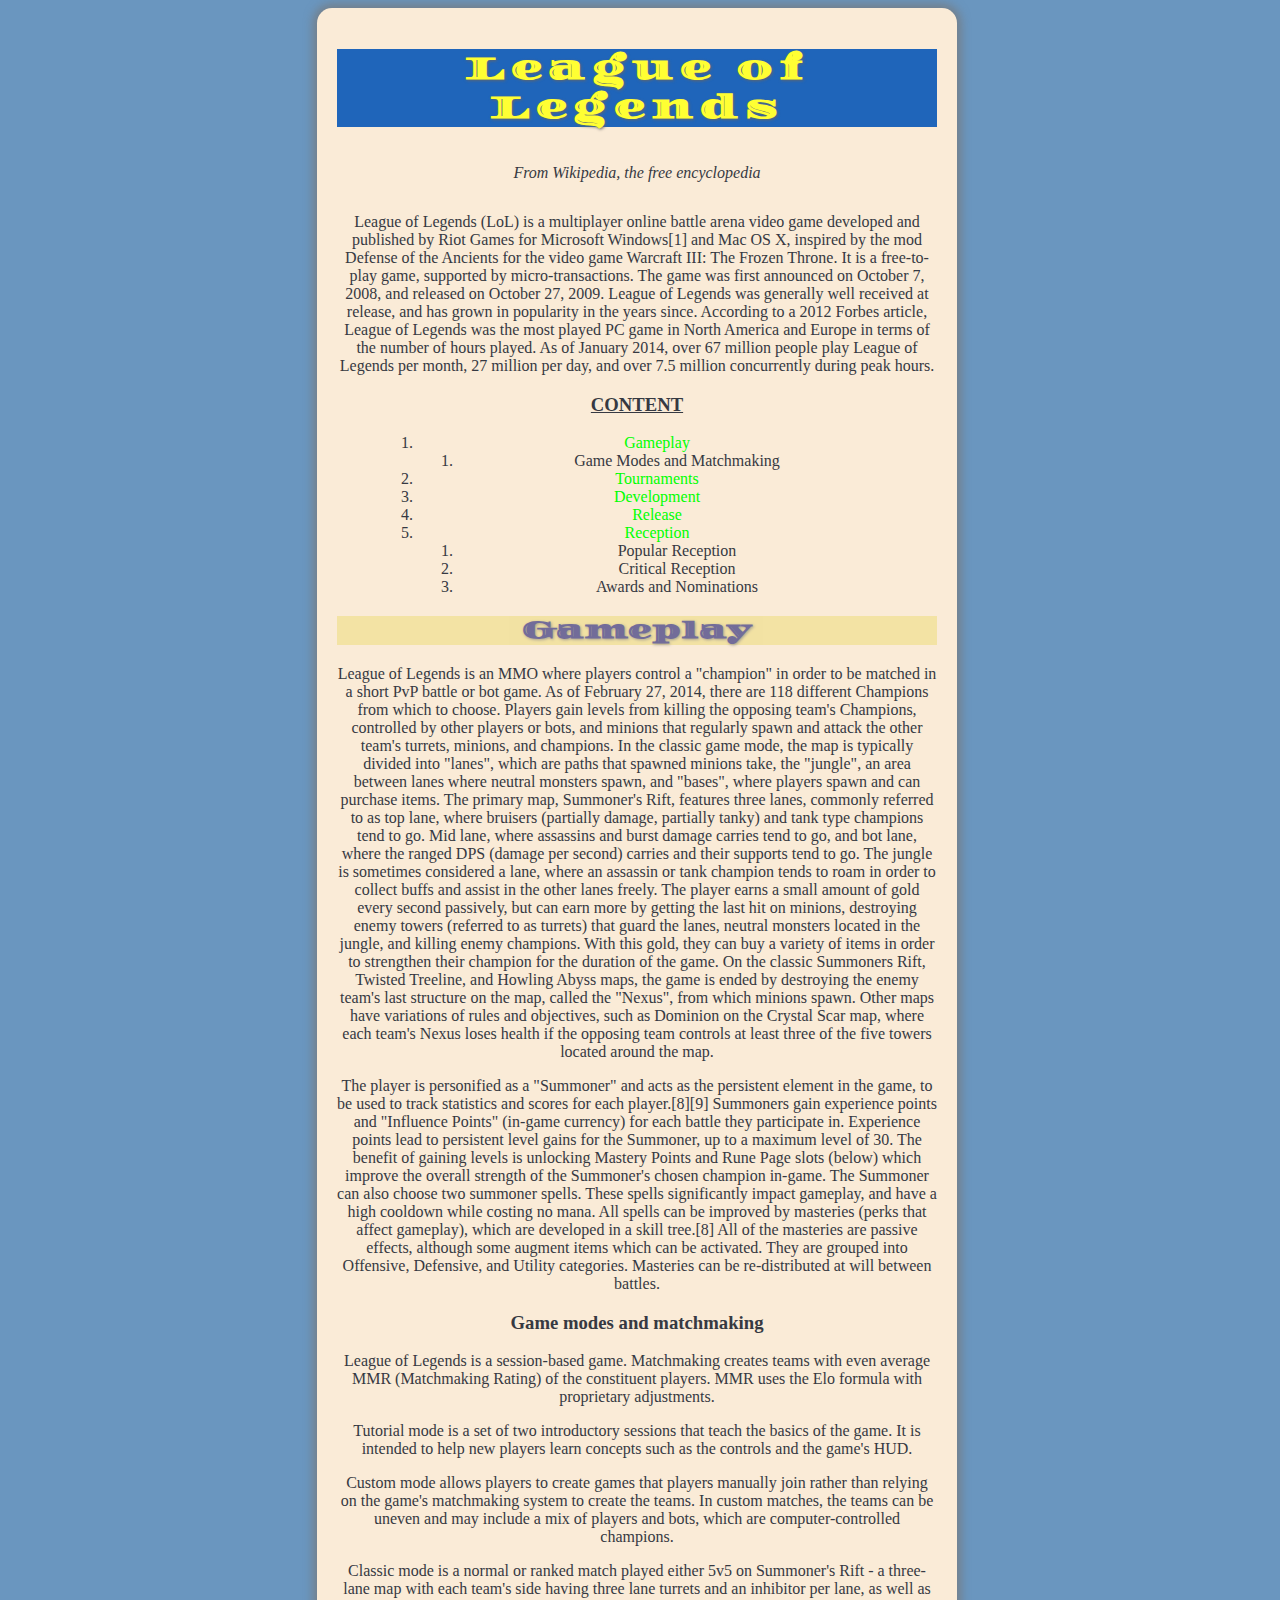
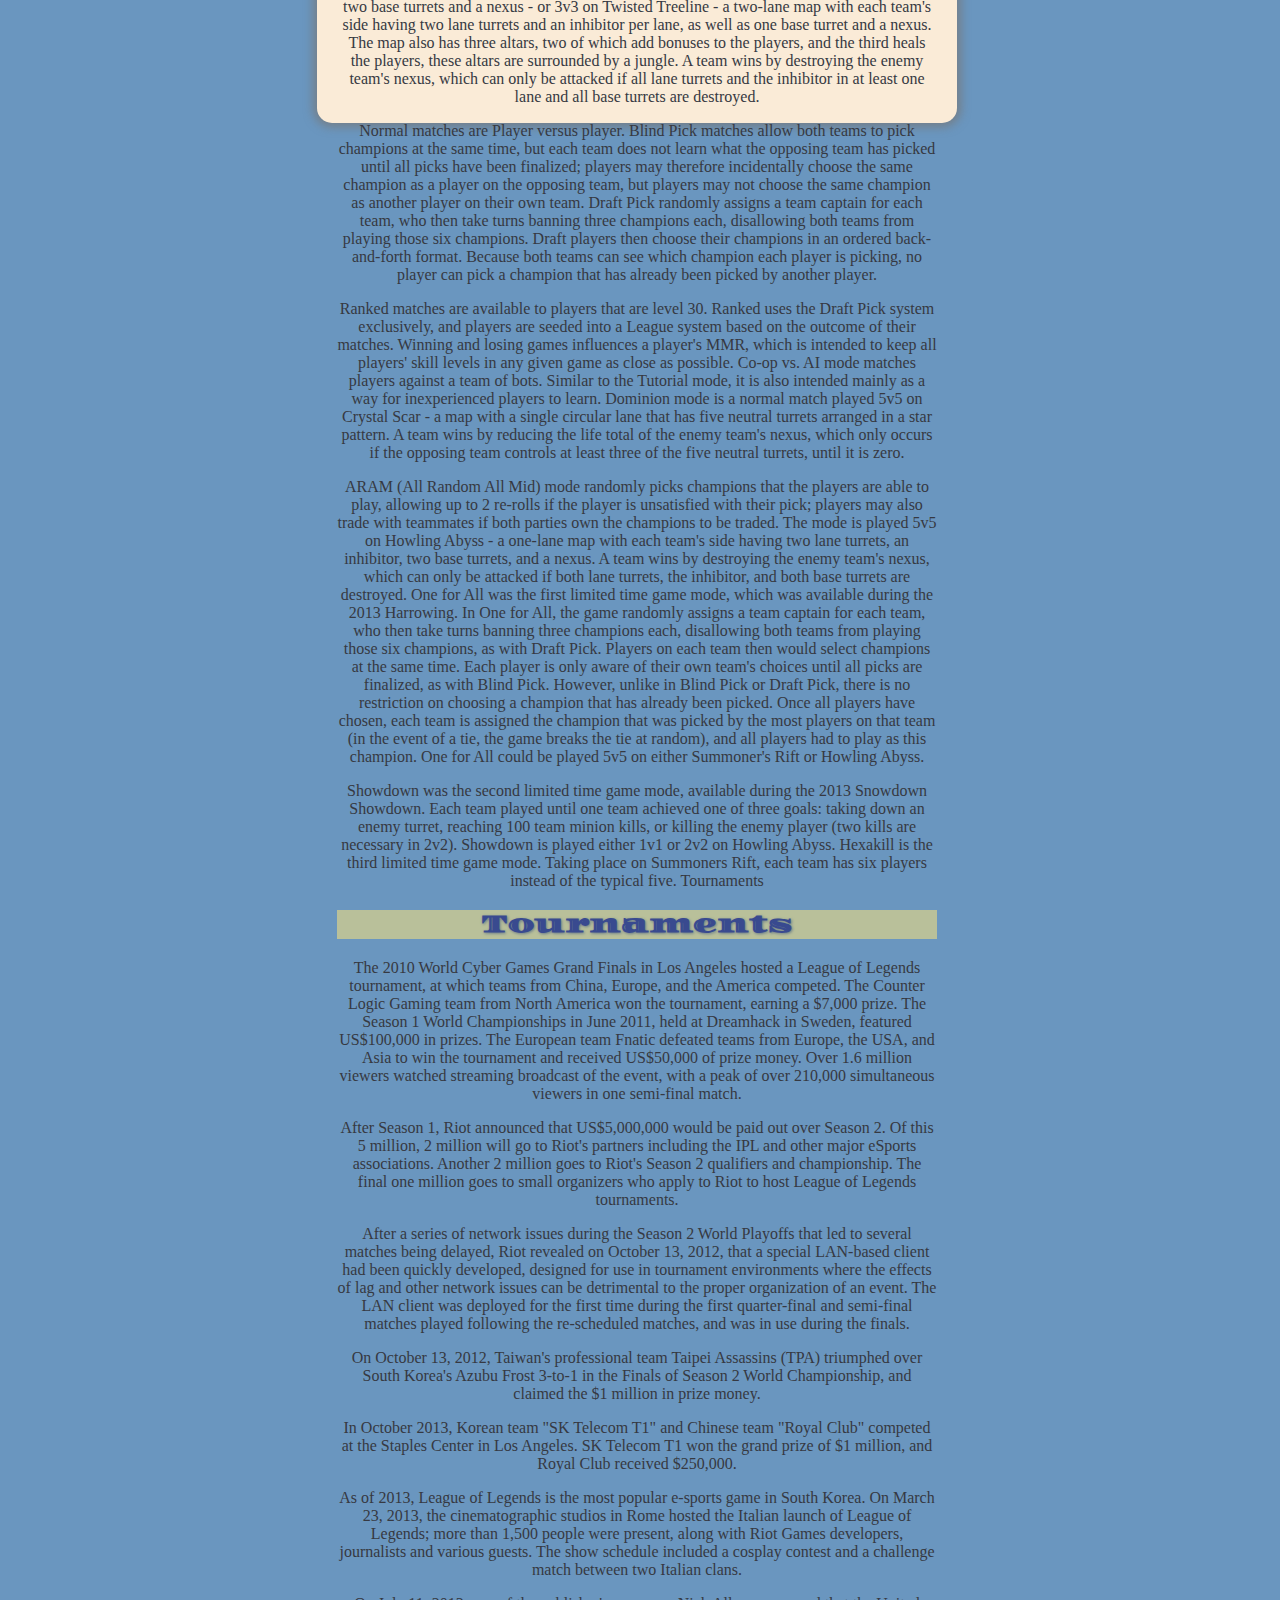
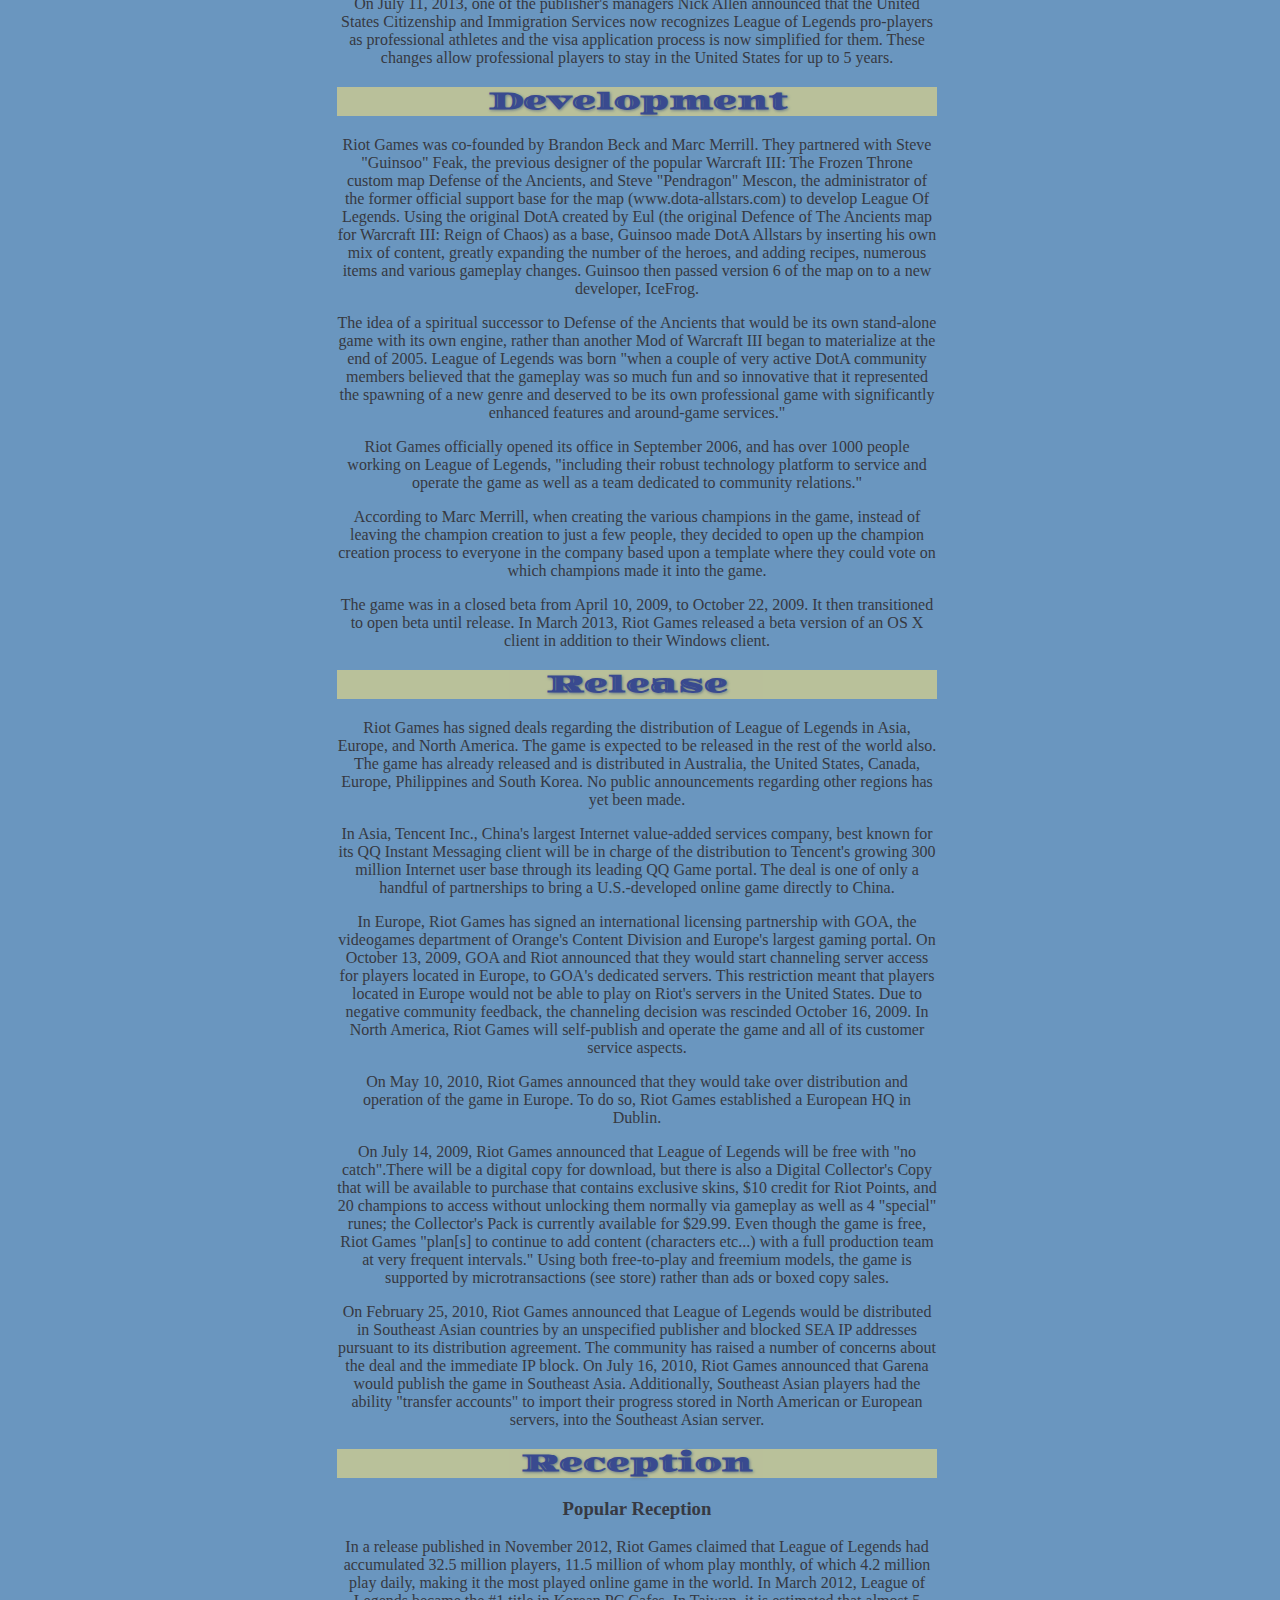
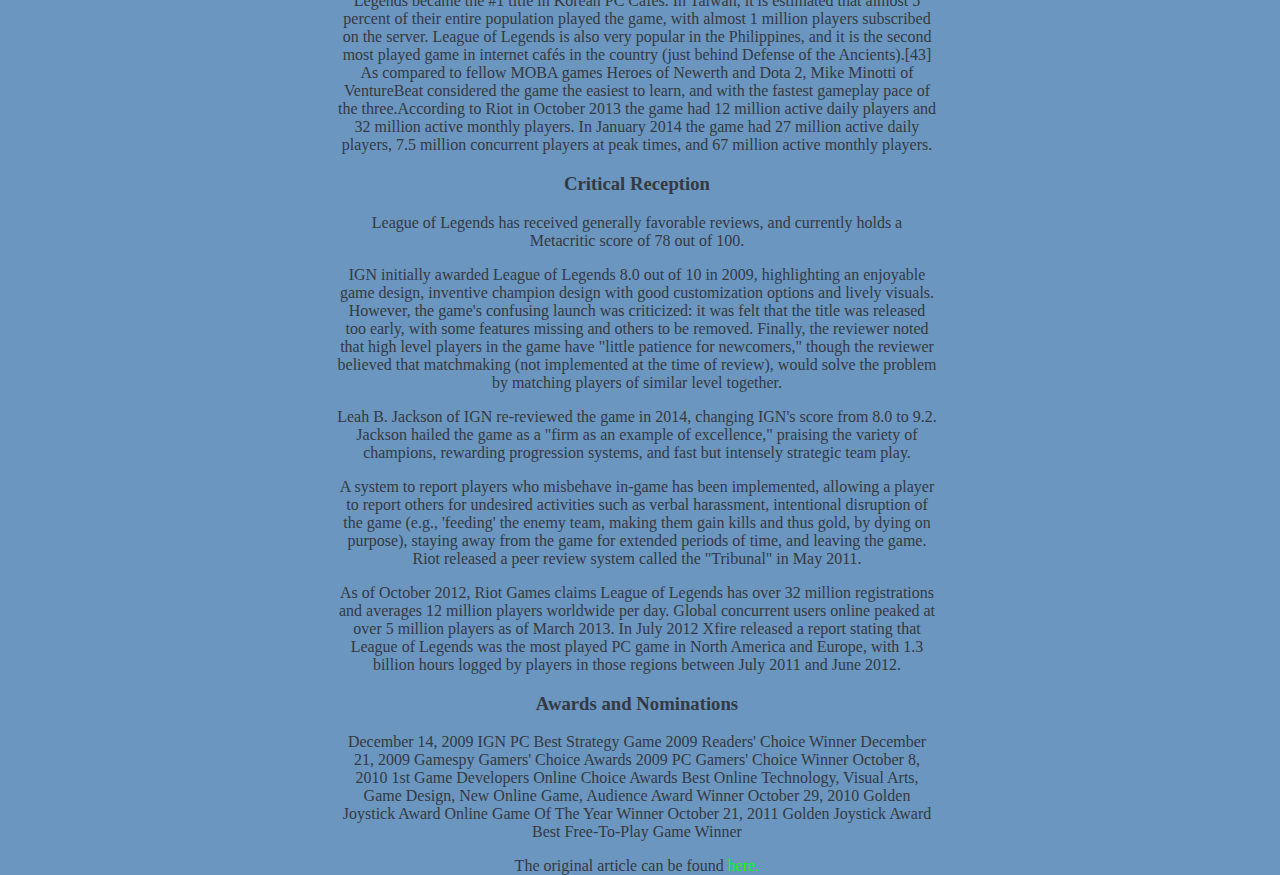
==== wk2/Poling_Cherrell_Box_Model/box_model.html @ 1fb056a2 "fixes and changes to box model" ====
<!DOCTYPE html>
<html lang="en">
	<head>
	
		<link href='http://fonts.googleapis.com/css?family=Diplomata' rel='stylesheet' type='text/css'/>	
		<link href="css/styles.css" type="text/css" rel="stylesheet" />
		

		<title> League of Legends </title>
	</head>
	<div align= "center">
	<body>

<h1>League of Legends</h1>


<p id = "wiki"><i>From Wikipedia, the free encyclopedia</i></p>


<p>League of Legends (LoL) is a multiplayer online battle arena video game developed 
and published by Riot Games for Microsoft Windows[1] and Mac OS X, inspired by the 
mod Defense of the Ancients for the video game Warcraft III: The Frozen Throne. 
It is a free-to-play game, supported by micro-transactions. The game was first 
announced on October 7, 2008, and released on October 27, 2009. League of 
Legends was generally well received at release, and has grown in popularity in the 
years since. According to a 2012 Forbes article, League of Legends was the most 
played PC game in North America and Europe in terms of the number of hours played.
As of January 2014, over 67 million people play League of Legends per month, 
27 million per day, and over 7.5 million concurrently during peak hours.
</p>


<blockquote>
<p id = "contents">Content</p>


<ol>

	<li><a href= "#gameplay"> Gameplay</a>
		<ol>
			<li>Game Modes and Matchmaking</li>
		</ol>
	</li>
	<li><a href= "#tournaments"> Tournaments</a></li>
	<li><a href= "#development">Development</a></li>
	<li><a href= "#release">Release</a></li>
	<li><a href= "#reception"> Reception</a>
		<ol>
			<li>Popular Reception</li>
			<li>Critical Reception</li>
			<li>Awards and Nominations</li>
	</li>
</ol>
</blockquote>

<h2 id= "gameplay">Gameplay</h2>

<p>League of Legends is an MMO where players control a "champion" in order to be matched 
in a short PvP battle or bot game. As of February 27, 2014, there are 118 different 
Champions from which to choose. Players gain levels from killing the opposing team's 
Champions, controlled by other players or bots, and minions that regularly spawn and 
attack the other team's turrets, minions, and champions. In the classic game mode, the 
map is typically divided into "lanes", which are paths that spawned minions take, the 
"jungle", an area between lanes where neutral monsters spawn, and "bases", where players 
spawn and can purchase items. The primary map, Summoner's Rift, features three lanes, 
commonly referred to as top lane, where bruisers (partially damage, partially tanky) 
and tank type champions tend to go. Mid lane, where assassins and burst damage carries 
tend to go, and bot lane, where the ranged DPS (damage per second) carries and their 
supports tend to go. The jungle is sometimes considered a lane, where an assassin or 
tank champion tends to roam in order to collect buffs and assist in the other 
lanes freely. The player earns a small amount of gold every second passively, but can 
earn more by getting the last hit on minions, destroying enemy towers (referred to as 
turrets) that guard the lanes, neutral monsters located in the jungle, and killing 
enemy champions. With this gold, they can buy a variety of items in order to strengthen 
their champion for the duration of the game. On the classic Summoners Rift, Twisted 
Treeline, and Howling Abyss maps, the game is ended by destroying the enemy team's 
last structure on the map, called the "Nexus", from which minions spawn. Other maps 
have variations of rules and objectives, such as Dominion on the Crystal Scar map, 
where each team's Nexus loses health if the opposing team controls at least three of 
the five towers located around the map.
</p>
<p>
The player is personified as a "Summoner" and acts as the persistent element in the 
game, to be used to track statistics and scores for each player.[8][9] Summoners gain 
experience points and "Influence Points" (in-game currency) for each battle they 
participate in. Experience points lead to persistent level gains for the Summoner, 
up to a maximum level of 30. The benefit of gaining levels is unlocking Mastery 
Points and Rune Page slots (below) which improve the overall strength of the 
Summoner's chosen champion in-game. The Summoner can also choose two summoner spells.
These spells significantly impact gameplay, and have a high cooldown while costing 
no mana. All spells can be improved by masteries (perks that affect gameplay), 
which are developed in a skill tree.[8] All of the masteries are passive effects, 
although some augment items which can be activated. They are grouped into Offensive, 
Defensive, and Utility categories. Masteries can be re-distributed at will between 
battles.
</p>

<h3> Game modes and matchmaking</h3>



<p>League of Legends is a session-based game. Matchmaking creates teams with even average 
MMR (Matchmaking Rating) of the constituent players. MMR uses the Elo formula with 
proprietary adjustments.</p>

<p>Tutorial mode is a set of two introductory sessions that teach the basics of the game.
It is intended to help new players learn concepts such as the controls and the game's HUD.
</p>
<p>
Custom mode allows players to create games that players manually join rather than relying 
on the game's matchmaking system to create the teams. In custom matches, the teams can be 
uneven and may include a mix of players and bots, which are computer-controlled champions.
</p>
<p>
Classic mode is a normal or ranked match played either 5v5 on Summoner's Rift - a 
three-lane map with each team's side having three lane turrets and an inhibitor per lane, 
as well as two base turrets and a nexus - or 3v3 on Twisted Treeline - a two-lane map 
with each team's side having two lane turrets and an inhibitor per lane, as well as one 
base turret and a nexus. The map also has three altars, two of which add bonuses to the 
players, and the third heals the players, these altars are surrounded by a jungle. A 
team wins by destroying the enemy team's nexus, which can only be attacked if all lane 
turrets and the inhibitor in at least one lane and all base turrets are destroyed.
</p>
<p>
Normal matches are Player versus player. Blind Pick matches allow both teams to pick 
champions at the same time, but each team does not learn what the opposing team has 
picked until all picks have been finalized; players may therefore incidentally choose 
the same champion as a player on the opposing team, but players may not choose the same 
champion as another player on their own team. Draft Pick randomly assigns a team captain 
for each team, who then take turns banning three champions each, disallowing both teams 
from playing those six champions. Draft players then choose their champions in an ordered 
back-and-forth format. Because both teams can see which champion each player is picking, 
no player can pick a champion that has already been picked by another player.</p>
<p>
Ranked matches are available to players that are level 30. Ranked uses the Draft Pick 
system exclusively, and players are seeded into a League system based on the outcome of 
their matches. Winning and losing games influences a player's MMR, which is intended to 
keep all players' skill levels in any given game as close as possible.
Co-op vs. AI mode matches players against a team of bots. Similar to the Tutorial mode, 
it is also intended mainly as a way for inexperienced players to learn.
Dominion mode is a normal match played 5v5 on Crystal Scar - a map with a single circular
lane that has five neutral turrets arranged in a star pattern. A team wins by reducing 
the life total of the enemy team's nexus, which only occurs if the opposing team controls
at least three of the five neutral turrets, until it is zero.</p>
<p>
ARAM (All Random All Mid) mode randomly picks champions that the players are able to play, allowing up to 2 re-rolls if the player is unsatisfied with their pick; players may also trade with teammates if both parties own the champions to be traded. The mode is played 5v5 on Howling Abyss - a one-lane map with each team's side having two lane turrets, an inhibitor, two base turrets, and a nexus. A team wins by destroying the enemy team's nexus, which can only be attacked if both lane turrets, the inhibitor, and both base turrets are destroyed.
One for All was the first limited time game mode, which was available during the 2013 
Harrowing. In One for All, the game randomly assigns a team captain for each team, who 
then take turns banning three champions each, disallowing both teams from playing those 
six champions, as with Draft Pick. Players on each team then would select champions at 
the same time. Each player is only aware of their own team's choices until all picks are 
finalized, as with Blind Pick. However, unlike in Blind Pick or Draft Pick, there is no 
restriction on choosing a champion that has already been picked. Once all players have 
chosen, each team is assigned the champion that was picked by the most players on that 
team (in the event of a tie, the game breaks the tie at random), and all players had to 
play as this champion. One for All could be played 5v5 on either Summoner's Rift or 
Howling Abyss.</p>
<p>
Showdown was the second limited time game mode, available during the 2013 Snowdown 
Showdown. Each team played until one team achieved one of three goals: taking down 
an enemy turret, reaching 100 team minion kills, or killing the enemy player (two kills 
are necessary in 2v2). Showdown is played either 1v1 or 2v2 on Howling Abyss.
Hexakill is the third limited time game mode. Taking place on Summoners Rift, each team 
has six players instead of the typical five.
Tournaments</p>




<h2 id = "tournaments">Tournaments</h2>


<p>The 2010 World Cyber Games Grand Finals in Los Angeles hosted a League of Legends 
tournament, at which teams from China, Europe, and the America competed. The Counter 
Logic Gaming team from North America won the tournament, earning a $7,000 prize.
The Season 1 World Championships in June 2011, held at Dreamhack in Sweden, featured 
US$100,000 in prizes. The European team Fnatic defeated teams from Europe, the USA, 
and Asia to win the tournament and received US$50,000 of prize money. Over 1.6 million 
viewers watched streaming broadcast of the event, with a peak of over 210,000 simultaneous
viewers in one semi-final match.</p>
<p>
After Season 1, Riot announced that US$5,000,000 would be paid out over Season 2. Of 
this 5 million, 2 million will go to Riot's partners including the IPL and other major 
eSports associations. Another 2 million goes to Riot's Season 2 qualifiers and 
championship. The final one million goes to small organizers who apply to Riot to host 
League of Legends tournaments.</p>
<p>
After a series of network issues during the Season 2 World Playoffs that led to several 
matches being delayed, Riot revealed on October 13, 2012, that a special LAN-based client 
had been quickly developed, designed for use in tournament environments where the effects 
of lag and other network issues can be detrimental to the proper organization of an event.
The LAN client was deployed for the first time during the first quarter-final and 
semi-final matches played following the re-scheduled matches, and was in use during the 
finals.</p>
<p>
On October 13, 2012, Taiwan's professional team Taipei Assassins (TPA) triumphed over 
South Korea's Azubu Frost 3-to-1 in the Finals of Season 2 World Championship, and 
claimed the $1 million in prize money.</p>
<p>
In October 2013, Korean team "SK Telecom T1" and Chinese team "Royal Club" competed at 
the Staples Center in Los Angeles. SK Telecom T1 won the grand prize of $1 million, 
and Royal Club received $250,000.</p>
<p>
As of 2013, League of Legends is the most popular e-sports game in South Korea.
On March 23, 2013, the cinematographic studios in Rome hosted the Italian launch of 
League of Legends; more than 1,500 people were present, along with Riot Games developers, 
journalists and various guests. The show schedule included a cosplay contest and a 
challenge match between two Italian clans.</p>
<p>

On July 11, 2013, one of the publisher's managers Nick Allen announced that the United 
States Citizenship and Immigration Services now recognizes League of Legends pro-players 
as professional athletes and the visa application process is now simplified for them.
 These changes allow professional players to stay in the United States for up to 
5 years.

</p>


<h2 id = "development">Development</h2>

<p>
Riot Games was co-founded by Brandon Beck and Marc Merrill. They partnered with 
Steve "Guinsoo" Feak, the previous designer of the popular Warcraft III: The Frozen 
Throne custom map Defense of the Ancients, and Steve "Pendragon" Mescon, the 
administrator of the former official support base for the map (www.dota-allstars.com) 
to develop League Of Legends. Using the original DotA created by Eul 
(the original Defence of The Ancients map for Warcraft III: Reign of Chaos) as a base, 
Guinsoo made DotA Allstars by inserting his own mix of content, greatly expanding the 
number of the heroes, and adding recipes, numerous items and various gameplay changes. 
Guinsoo then passed version 6 of the map on to a new developer, IceFrog.</p>
<p>
The idea of a spiritual successor to Defense of the Ancients that would be its own 
stand-alone game with its own engine, rather than another Mod of Warcraft III began to 
materialize at the end of 2005. League of Legends was born "when a couple of very active 
DotA community members believed that the gameplay was so much fun and so innovative that 
it represented the spawning of a new genre and deserved to be its own professional game 
with significantly enhanced features and around-game services."</p>
<p>
Riot Games officially opened its office in September 2006, and has over 1000 people 
working on League of Legends, "including their robust technology platform to service 
and operate the game as well as a team dedicated to community relations."</p>
<p>
According to Marc Merrill, when creating the various champions in the game, instead of 
leaving the champion creation to just a few people, they decided to open up the champion 
creation process to everyone in the company based upon a template where they could vote 
on which champions made it into the game.</p>
<p>

The game was in a closed beta from April 10, 2009, to October 22, 2009. It then 
transitioned to open beta until release.
In March 2013, Riot Games released a beta version of an OS X client in addition to their 
Windows client.
</p>


<h2 id = "release">Release</h2>


<p>Riot Games has signed deals regarding the distribution of League of Legends in Asia, 
Europe, and North America. The game is expected to be released in the rest of the world 
also. The game has already released and is distributed in Australia, the United States, 
Canada, Europe, Philippines and South Korea. No public announcements regarding other 
regions has yet been made.</p>
<p>
In Asia, Tencent Inc., China's largest Internet value-added services company, best known 
for its QQ Instant Messaging client will be in charge of the distribution to Tencent's 
growing 300 million Internet user base through its leading QQ Game portal. The deal is 
one of only a handful of partnerships to bring a U.S.-developed online game directly to 
China.</p>
<p>
In Europe, Riot Games has signed an international licensing partnership with GOA, the 
videogames department of Orange's Content Division and Europe's largest gaming portal. 
On October 13, 2009, GOA and Riot announced that they would start channeling server 
access for players located in Europe, to GOA's dedicated servers. This restriction meant 
that players located in Europe would not be able to play on Riot's servers in the 
United States. Due to negative community feedback, the channeling decision was 
rescinded October 16, 2009. In North America, Riot Games will self-publish and 
operate the game and all of its customer service aspects.</p>
<p>
On May 10, 2010, Riot Games announced that they would take over distribution and 
operation of the game in Europe. To do so, Riot Games established a European HQ 
in Dublin.</p>
<p>
On July 14, 2009, Riot Games announced that League of Legends will be free with 
"no catch".There will be a digital copy for download, but there is also a Digital 
Collector's Copy that will be available to purchase that contains exclusive skins, 
$10 credit for Riot Points, and 20 champions to access without unlocking them normally 
via gameplay as well as 4 "special" runes; the Collector's Pack is currently available 
for $29.99. Even though the game is free, Riot Games "plan[s] to continue to add 
content (characters etc...) with a full production team at very frequent intervals."
Using both free-to-play and freemium models, the game is supported by microtransactions 
(see store) rather than ads or boxed copy sales.</p>
<p>
On February 25, 2010, Riot Games announced that League of Legends would be distributed 
in Southeast Asian countries by an unspecified publisher and blocked SEA IP addresses 
pursuant to its distribution agreement. The community has raised a number of concerns 
about the deal and the immediate IP block. On July 16, 2010, Riot Games announced that 
Garena would publish the game in Southeast Asia. Additionally, Southeast Asian 
players had the ability "transfer accounts" to import their progress stored in North 
American or European servers, into the Southeast Asian server.</p>

<h2 id ="reception"> Reception<h2>

<h3> Popular Reception</h3>

<p>
In a release published in November 2012, Riot Games claimed that League of Legends had 
accumulated 32.5 million players, 11.5 million of whom play monthly, of which 4.2 million 
play daily, making it the most played online game in the world. In March 2012, League of 
Legends became the #1 title in Korean PC Cafes. In Taiwan, it is estimated that almost 
5 percent of their entire population played the game, with almost 1 million players 
subscribed on the server. League of Legends is also very popular in the Philippines, and 
it is the second most played game in internet cafés in the country 
(just behind Defense of the Ancients).[43] As compared to fellow MOBA games Heroes of 
Newerth and Dota 2, Mike Minotti of VentureBeat considered the game the easiest to 
learn, and with the fastest gameplay pace of the three.According to Riot in October 
2013 the game had 12 million active daily players and 32 million active monthly players. 
In January 2014 the game had 27 million active daily players, 7.5 million concurrent 
players at peak times, and 67 million active monthly players.
</p>

<h3>Critical Reception</h3>
<p>
League of Legends has received generally favorable reviews, and currently holds a 
Metacritic score of 78 out of 100.</p>
<p>
IGN initially awarded League of Legends 8.0 out of 10 in 2009, highlighting an 
enjoyable game design, inventive champion design with good customization options and 
lively visuals. However, the game's confusing launch was criticized: it was felt that 
the title was released too early, with some features missing and others to be removed. 
Finally, the reviewer noted that high level players in the game have "little patience 
for newcomers," though the reviewer believed that matchmaking (not implemented at the 
time of review), would solve the problem by matching players of similar level together.</p>
<p>
Leah B. Jackson of IGN re-reviewed the game in 2014, changing IGN's score from 8.0 to 9.2.
Jackson hailed the game as a "firm as an example of excellence," praising the variety 
of champions, rewarding progression systems, and fast but intensely strategic team 
play.</p>
<p>
A system to report players who misbehave in-game has been implemented, allowing a 
player to report others for undesired activities such as verbal harassment, intentional 
disruption of the game (e.g., 'feeding' the enemy team, making them gain kills and thus 
gold, by dying on purpose), staying away from the game for extended periods of time, 
and leaving the game. Riot released a peer review system called the "Tribunal" in May 
2011.</p>
<p>
As of October 2012, Riot Games claims League of Legends has over 32 million registrations 
and averages 12 million players worldwide per day. Global concurrent users online peaked 
at over 5 million players as of March 2013. In July 2012 Xfire released a report stating 
that League of Legends was the most played PC game in North America and Europe, with 
1.3 billion hours logged by players in those regions between July 2011 and June 2012.</p>

<h3>Awards and Nominations</h3>

<p>December 14, 2009	IGN PC Best Strategy Game 2009	Readers' Choice	Winner
December 21, 2009	Gamespy Gamers' Choice Awards 2009	PC Gamers' Choice	Winner
October 8, 2010	1st Game Developers Online Choice Awards	Best Online Technology, 
Visual Arts, Game Design, New Online Game, Audience Award	Winner 
October 29, 2010	Golden Joystick Award	Online Game Of The Year	Winner
October 21, 2011	Golden Joystick Award	Best Free-To-Play Game	Winner</p>
<p> The original article can be found <a href= "http://en.wikipedia.org/wiki/League_of_Legends"> here. </a> </p>

</body>
</div>
</html>
---- wk2/Poling_Cherrell_Box_Model/css/styles.css ----
div{
	height:1675px;
	width: 600px;
	background-color:#FAEBD7;
	margin:2px;
	padding:20px;
	border:2px;
	box-shadow: 0px 0px 10px 4px rgba(119, 119, 119, 0.75);
-moz-box-shadow: 0px 0px 10px 4px rgba(119, 119, 119, 0.75);
-webkit-box-shadow: 0px 0px 10px 4px rgba(119, 119, 119, 0.75);
-moz-border-radius: 15px;
border-radius: 15px;
	

	}

body {

	font family: Arial;
	text-align: justify;
	background-color: #6A96BF;
	color: #363942;
	margin-left: auto;
    margin-right: auto;
    width:650px
	}
	
h1{
	font-family: 'Diplomata', serif;
	letter-spacing: 0.2em;
	color: rgb(255,255,51);
	background-color:#1F65BA;
	text-shadow: 1px 1px 3px #666666;
	text-align: center;

	}	
h2 {
	font-family: 'Diplomata', serif;
	text-shadow:1px 1px 3px #666666;
	color: rgb(25,25,112);
	background-color:#eedd82;
	opacity:0.6;
	}
blockquote{
	background-color: hsl(245, 25%, 44%) 
	color: black;
	list-style-type: lower-roman;
	}


#wiki{
	font-style: italic; 
	line-height: 3em;

}

#contents{
	font-size:14pt;
	text-transform: uppercase;
	font-weight: bold; 
	text-decoration: underline;
}

a:link { color: lime; text-decoration: none;}
a:visited { color: white;}
a:hover { color: lime; text-decoration: underline;}
a:active { color: darkcyan;}
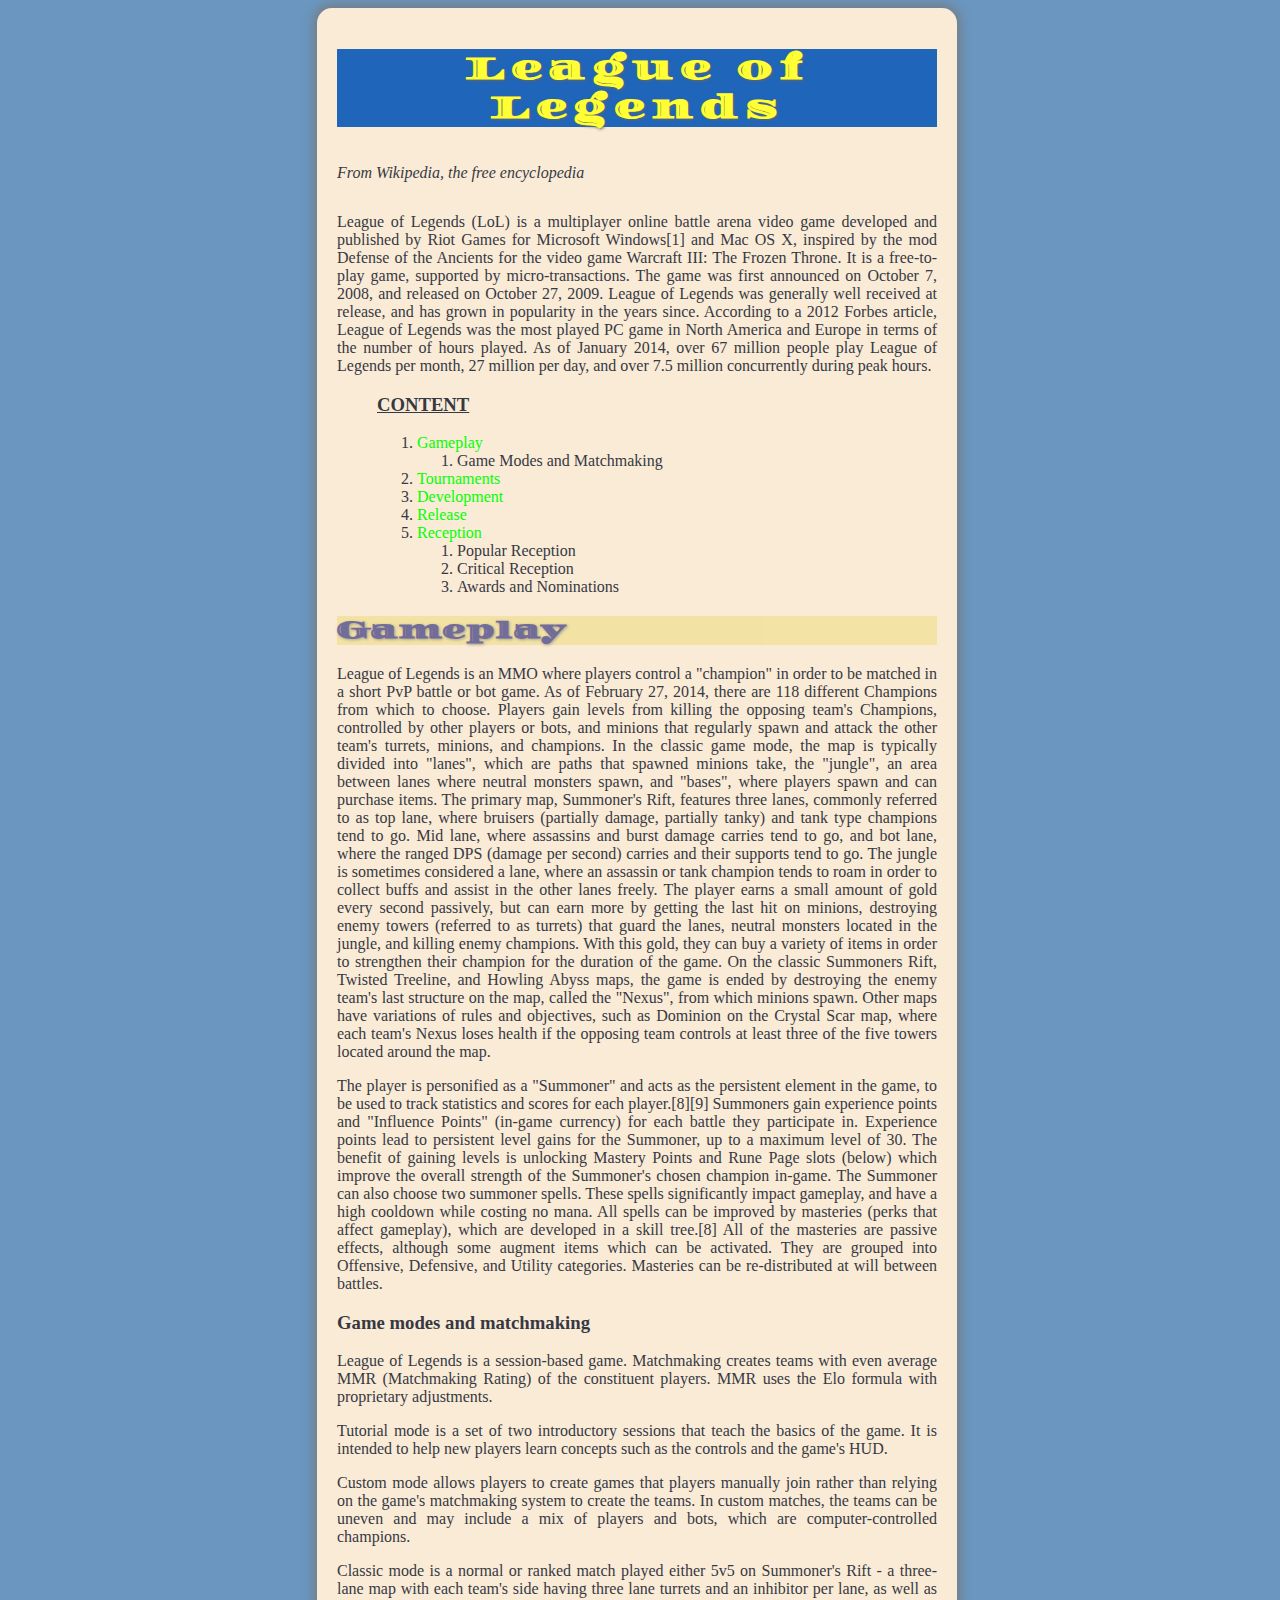
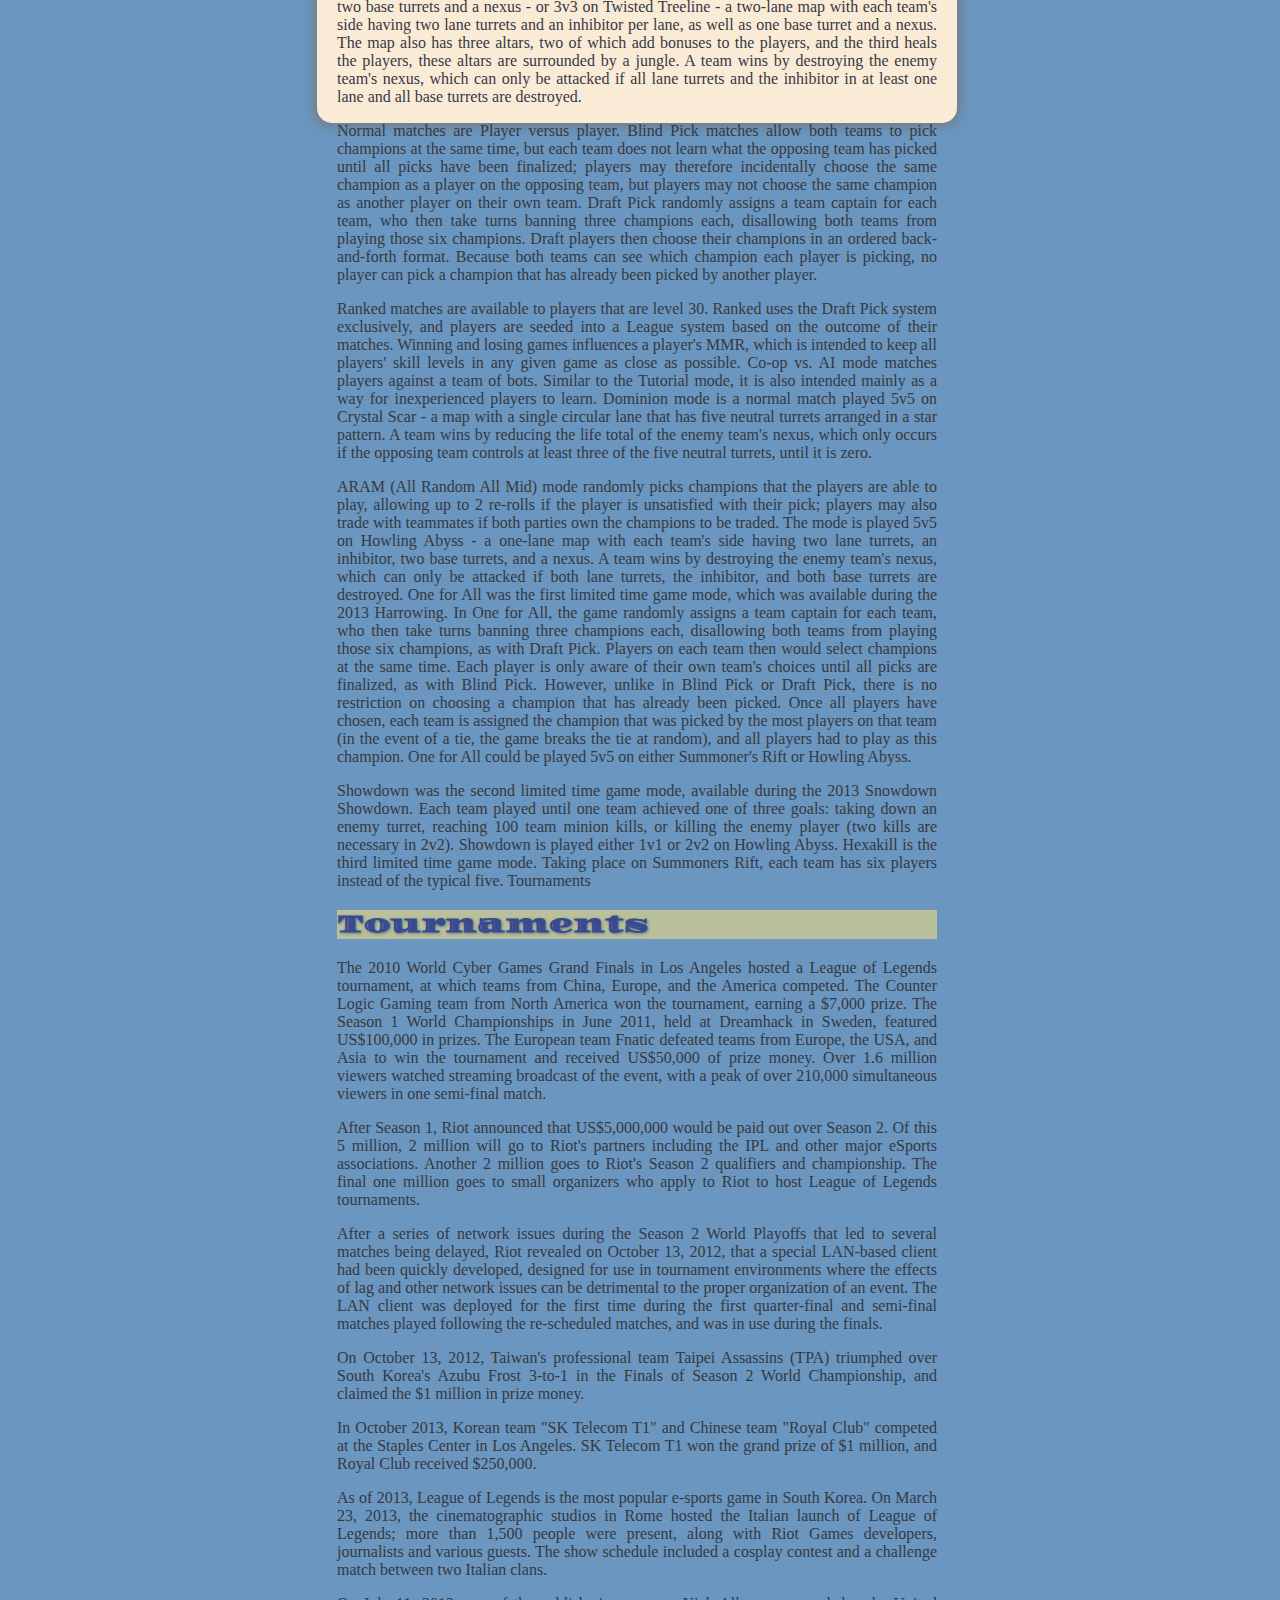
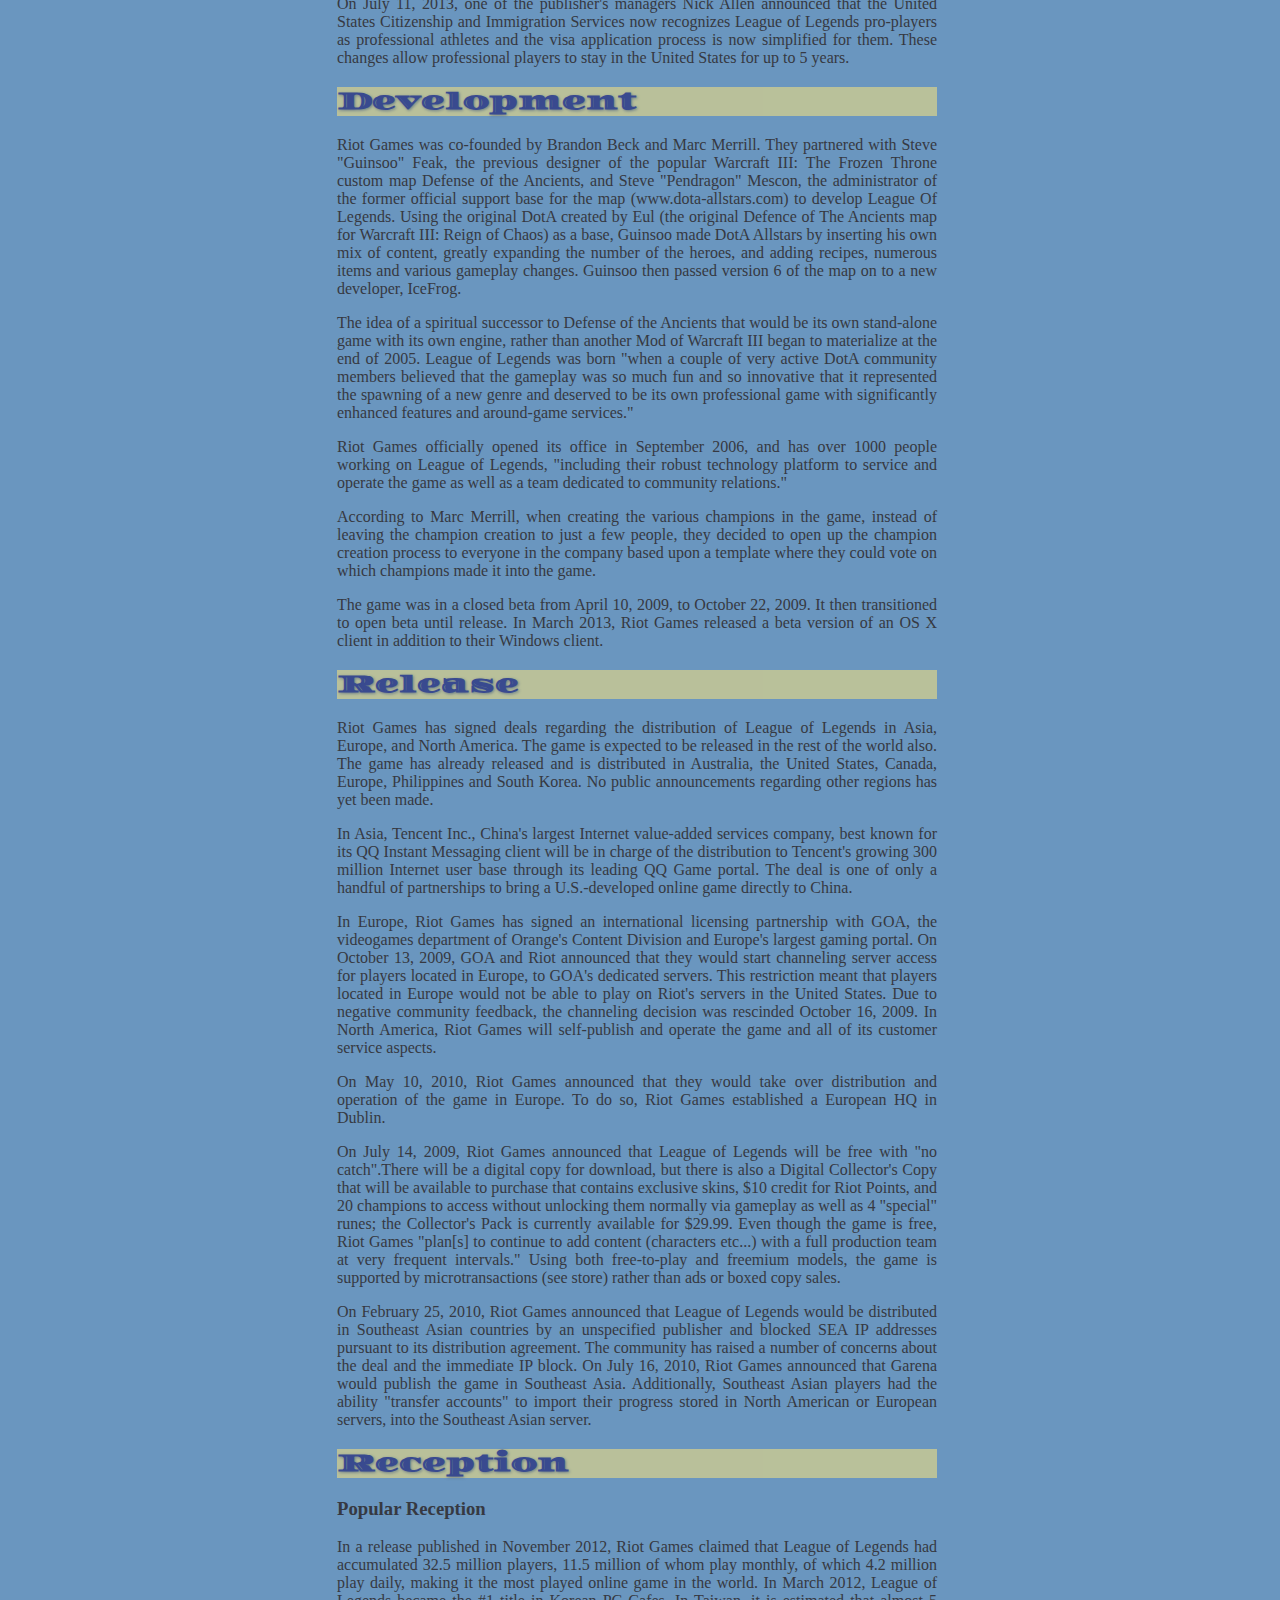
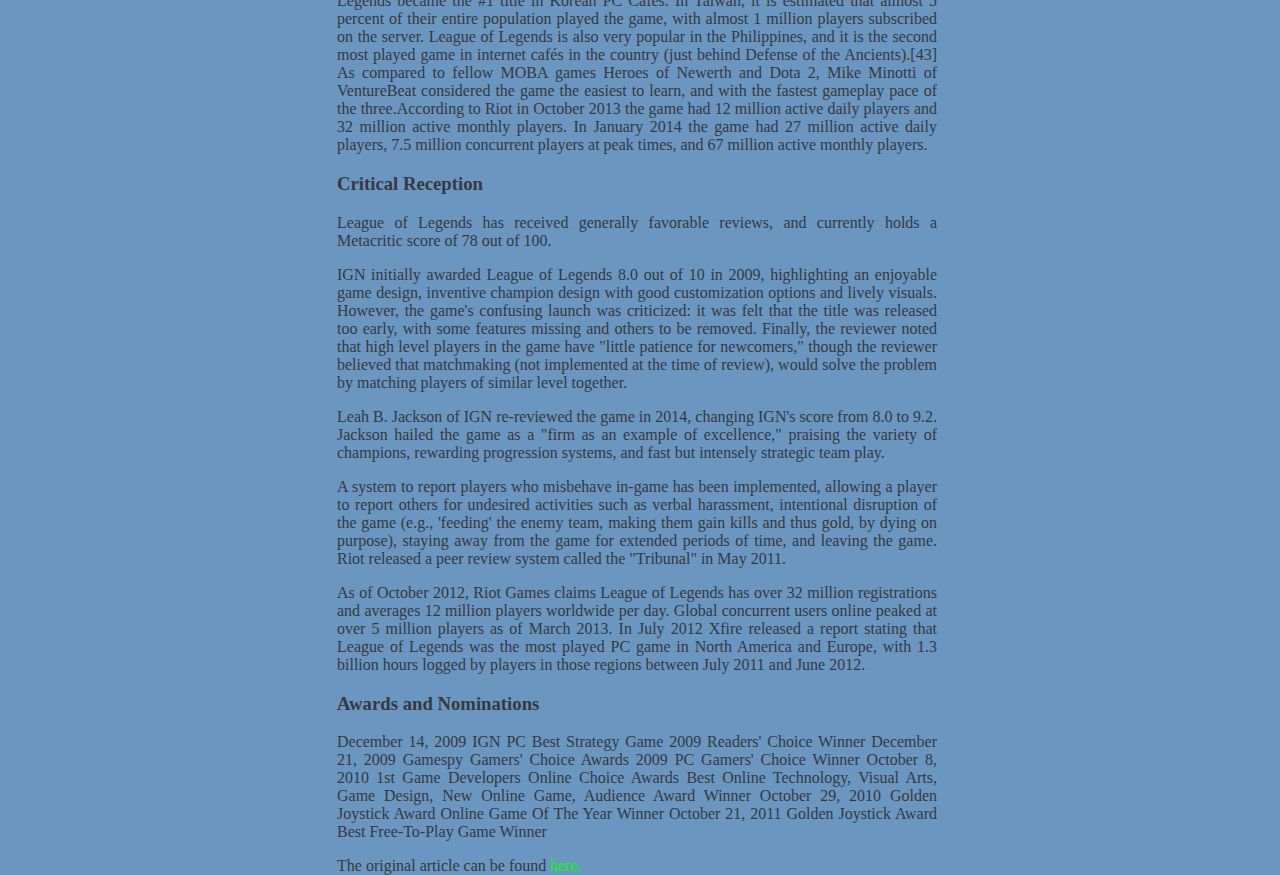
==== commit d3bfb86a: "moved div" ====
--- a/wk2/Poling_Cherrell_Box_Model/box_model.html
+++ b/wk2/Poling_Cherrell_Box_Model/box_model.html
@@ -8,8 +8,9 @@
 
 		<title> League of Legends </title>
 	</head>
-	<div align= "center">
+	
 	<body>
+	<div id= wrapper>
 
 <h1>League of Legends</h1>
 
@@ -360,8 +361,8 @@
 October 29, 2010	Golden Joystick Award	Online Game Of The Year	Winner
 October 21, 2011	Golden Joystick Award	Best Free-To-Play Game	Winner</p>
 <p> The original article can be found <a href= "http://en.wikipedia.org/wiki/League_of_Legends"> here. </a> </p>
-
+</div>
 </body>
-</div>
+
 </html>
 
